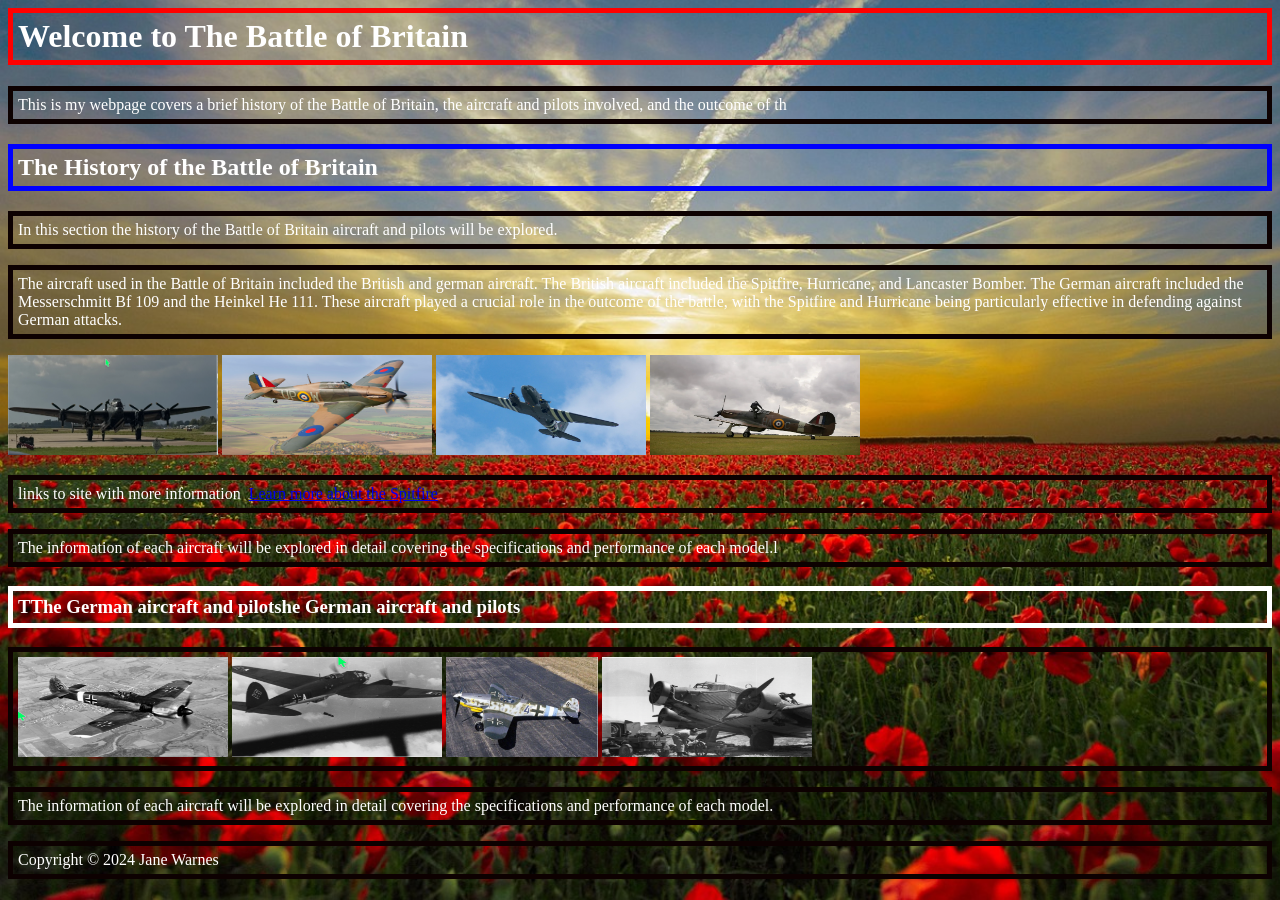
==== index.html @ 2b49a089 "Add files via upload" ====
<html>

<head>
  <link rel="stylesheet" href="style.css">
  <title>Welcome to the Battle of Britain webpage</title>

<body>
  <h1 style="border: 5px solid red;"><strong>Welcome to The Battle of Britain</strong></h1>
  <p> This is my webpage covers a brief history of the Battle of Britain, the aircraft and pilots involved, and the
    outcome of th
  <h2 style="border: 5px solid blue;"><strong>The History of the Battle of Britain</strong> </h2>
  <p>In this section the history of the Battle of Britain aircraft and pilots will be explored.</p>
  <p>The aircraft used in the Battle of Britain included the British and german aircraft. The British aircraft included
    the Spitfire, Hurricane, and Lancaster Bomber. The German aircraft included the Messerschmitt Bf 109 and the Heinkel
    He 111. These aircraft played a crucial role in the outcome of the battle, with the Spitfire and Hurricane being
    particularly effective in defending against German attacks.
  </p>
  <img src="Lancaster Bomber.png" alt="Lancaster Bomber" width="210" height="100">
  <img src="Hawker Hurricane.png" alt="Hawker Hurricane" width="210" height="100">
  <img src="Dakota.jpg" alt="Spitfire" width="210" height="100">
  <img src="Spitfire.png" alt="Spitfire" width="210" height="100">

  <p> links to site with more information
    <img> <a href="https://www.iwm.org.uk/history/second-world-war/battle-of-britain/iconic-aircraft">Learn more about
      the Spitfire</a>
  <p> The information of each aircraft will be explored in detail covering the specifications and performance of each
    model.l</p>
  <h3 style="border: 5px solid white;">T<strong>The German aircraft and pilots</strong>he German aircraft and pilots
  </h3>
  <p>
    <!--https://www.historyhit.com/key-german-aircraft-of-world-war-two/-->
    <img src="Focke-Wulf FW 190.png" alt="Focke-Wulf FW 190" width="210" height="100">
    <img src="Heinkel He 11.png" alt="Heinkel He 11
    " width="210" height="100">
    <img src="Messerschmitt BF109.png" alt="Messerschmitt Bf 109" §width="210" height="100">
    <img src="Junkers Ju 52.png" alt="Junkers Ju 52" width="210" height="100">
  <p> The information of each aircraft will be explored in detail covering the specifications and performance of each
    model.</p>
</body>
</body>

</html>
<footer>
  <p>Copyright &copy; 2024 Jane Warnes</p>
</footer>
---- style.css ----
h1{
    border: 5px solid rgb(13, 1, 1);
    padding: 5px;
}
h2{
    border: 5px solid rgb(13, 1, 1);
    padding: 5px;
}
h3{
    border: 5px solid rgb(13, 1, 1);
    padding: 5px;
}
body {
      background-image:
        url('Poppy field.jpg');
      background-repeat:
        no-repeat;
      background-size:
        cover;
      background-attachment:
        fixed;

      h1 {
        color: white;
        border: 5px solid rgb(13, 1, 1);
        padding: 5px;
      }

      h2 {
        color: white;
        border: 5px solid rgb(13, 1, 1);
        padding: 5px;
      }

      h3 {
        color: white;
        border: 5px solid rgb(13, 1, 1);
        padding: 5px;
      }

      p {
        color: white;
        border: 5px solid rgb(13, 1, 1);
        padding: 5px;
      }

    }
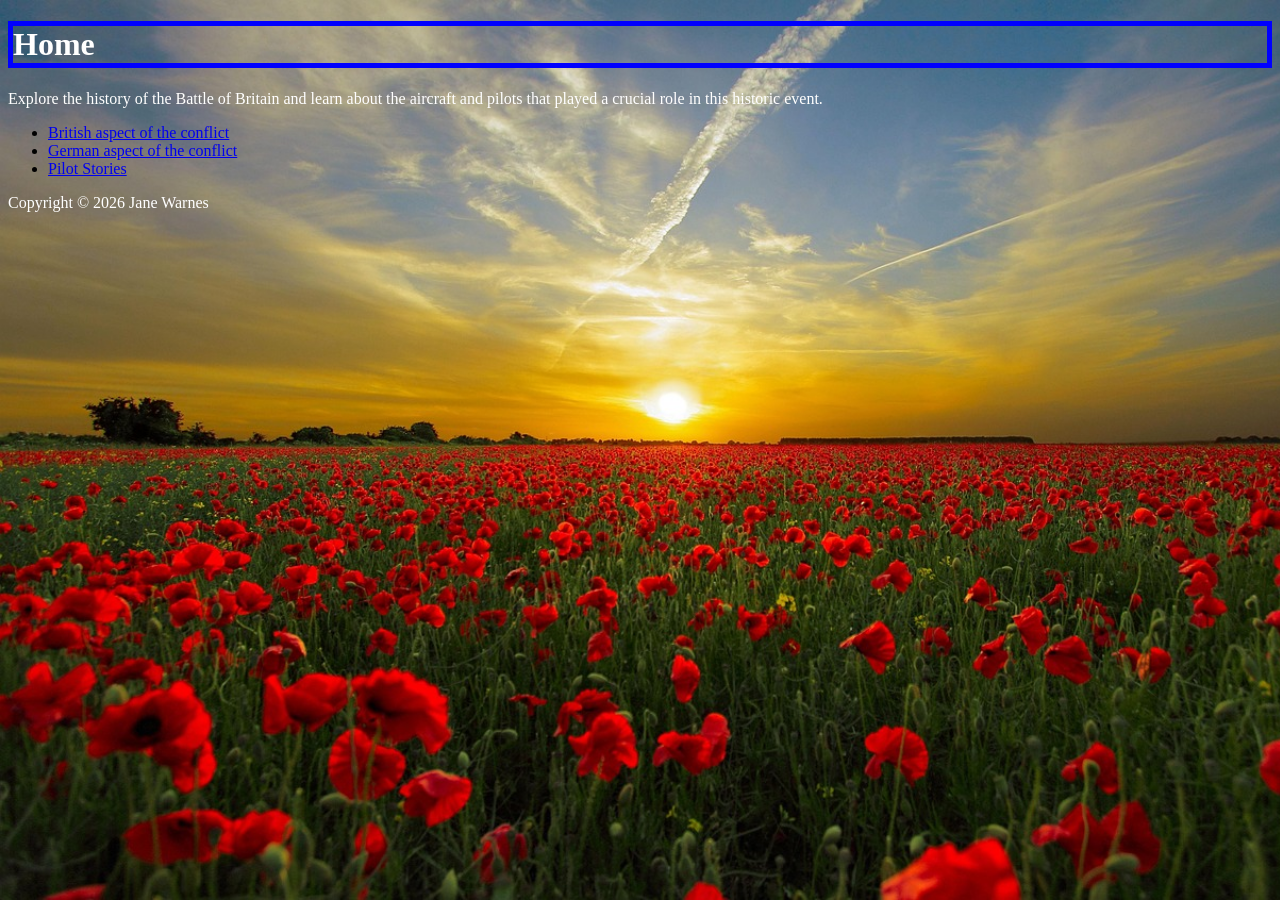
==== commit 89ac720b: "Add files via upload" ====
--- a/index.html
+++ b/index.html
@@ -1,45 +1,54 @@
-<html>
+<!DOCTYPE html>
+<html lang="en">
 
 <head>
-  <link rel="stylesheet" href="style.css">
-  <title>Welcome to the Battle of Britain webpage</title>
+  <style>
+    body {
+      background-image:
+        url('Poppy field.jpg');
+      background-repeat:
+        no-repeat;
+      background-size:
+        cover;
+      background-attachment:
+        fixed;
+    }
+
+    h1 {
+      color: white;
+    }
+
+    h2 {
+      color: white;
+    }
+
+    h3 {
+      color: white;
+    }
+
+    p {
+      color: white;
+    }
+  </style>
+</head>
 
 <body>
-  <h1 style="border: 5px solid red;"><strong>Welcome to The Battle of Britain</strong></h1>
-  <p> This is my webpage covers a brief history of the Battle of Britain, the aircraft and pilots involved, and the
-    outcome of th
-  <h2 style="border: 5px solid blue;"><strong>The History of the Battle of Britain</strong> </h2>
-  <p>In this section the history of the Battle of Britain aircraft and pilots will be explored.</p>
-  <p>The aircraft used in the Battle of Britain included the British and german aircraft. The British aircraft included
-    the Spitfire, Hurricane, and Lancaster Bomber. The German aircraft included the Messerschmitt Bf 109 and the Heinkel
-    He 111. These aircraft played a crucial role in the outcome of the battle, with the Spitfire and Hurricane being
-    particularly effective in defending against German attacks.
-  </p>
-  <img src="Lancaster Bomber.png" alt="Lancaster Bomber" width="210" height="100">
-  <img src="Hawker Hurricane.png" alt="Hawker Hurricane" width="210" height="100">
-  <img src="Dakota.jpg" alt="Spitfire" width="210" height="100">
-  <img src="Spitfire.png" alt="Spitfire" width="210" height="100">
+  <div class="banner">
+    <h1 style="border: 5px solid blue;"><strong>Home</strong> </h1>
+    <p>Explore the history of the Battle of Britain and learn about the aircraft and pilots that played a crucial role
+      in this historic event.</p>
+  </div>
+  <ul>
+    <li><a href="BritishAircraft.html">British aspect of the conflict</a></li>
+    <li><a href="GermanAircraft.html">German aspect of the conflict</a></li>
+    <li><a href="pilotStories.html">Pilot Stories</a></li>
+  </ul>
 
-  <p> links to site with more information
-    <img> <a href="https://www.iwm.org.uk/history/second-world-war/battle-of-britain/iconic-aircraft">Learn more about
-      the Spitfire</a>
-  <p> The information of each aircraft will be explored in detail covering the specifications and performance of each
-    model.l</p>
-  <h3 style="border: 5px solid white;">T<strong>The German aircraft and pilots</strong>he German aircraft and pilots
-  </h3>
-  <p>
-    <!--https://www.historyhit.com/key-german-aircraft-of-world-war-two/-->
-    <img src="Focke-Wulf FW 190.png" alt="Focke-Wulf FW 190" width="210" height="100">
-    <img src="Heinkel He 11.png" alt="Heinkel He 11
-    " width="210" height="100">
-    <img src="Messerschmitt BF109.png" alt="Messerschmitt Bf 109" §width="210" height="100">
-    <img src="Junkers Ju 52.png" alt="Junkers Ju 52" width="210" height="100">
-  <p> The information of each aircraft will be explored in detail covering the specifications and performance of each
-    model.</p>
 </body>
 </body>
 
+
 </html>
 <footer>
-  <p>Copyright &copy; 2024 Jane Warnes</p>
+  <p>Copyright &copy; 2026 Jane Warnes</p>
 </footer>
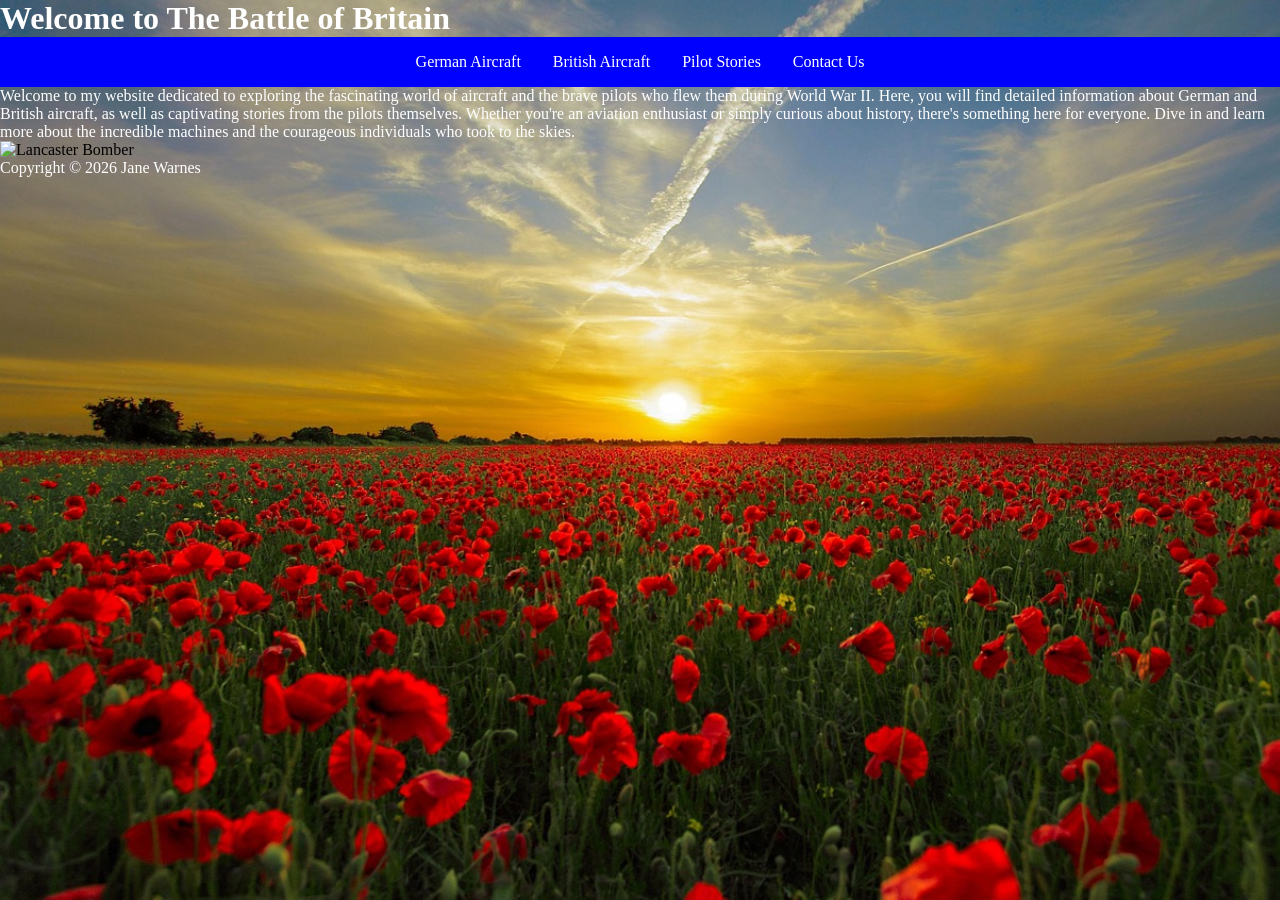
==== commit 46a361ba: "Add files via upload" ====
--- a/index.html
+++ b/index.html
@@ -1,5 +1,8 @@
 <!DOCTYPE html>
 <html lang="en">
+<meta charset="UTF-8">
+<meta name="viewport" content="width=device-width, initial-scale=1.0">
+<title>Home</title>
 
 <head>
   <style>
@@ -14,14 +17,8 @@
         fixed;
     }
 
-    h1 {
-      color: white;
-    }
-
-    h2 {
-      color: white;
-    }
-
+    h1,
+    h2,
     h3 {
       color: white;
     }
@@ -29,26 +26,64 @@
     p {
       color: white;
     }
+
+    * {
+      margin: 0;
+      padding: 0;
+    }
+
+    ul {
+      list-style-type: none;
+      margin: 0;
+      padding: 0;
+
+      background-color: blue;
+      display: flex;
+      justify-content: center;
+      align-items: center;
+      height: 50px;
+    }
+
+    ul li {
+      float: left;
+    }
+
+    ul li a {
+      display: block;
+      color: white;
+      text-align: center;
+      padding: 14px 16px;
+      text-decoration: none;
+    }
+
+    ul li a:hover {
+      background-color: black;
+    }
   </style>
 </head>
 
 <body>
-  <div class="banner">
-    <h1 style="border: 5px solid blue;"><strong>Home</strong> </h1>
-    <p>Explore the history of the Battle of Britain and learn about the aircraft and pilots that played a crucial role
-      in this historic event.</p>
-  </div>
-  <ul>
-    <li><a href="BritishAircraft.html">British aspect of the conflict</a></li>
-    <li><a href="GermanAircraft.html">German aspect of the conflict</a></li>
-    <li><a href="pilotStories.html">Pilot Stories</a></li>
-  </ul>
 
-</body>
-</body>
+  <h1 style="border: 10px;">Welcome to The Battle of Britain</h1>
+  <nav>
+    <ul>
+      <li><a href="GermanAircraft.html">German Aircraft</a></li>
+      <li><a href="BritishAircraft.html">British Aircraft</a></li>
+      <li><a href="pilotStories.html">Pilot Stories</a></li>
+      <li><a href="contact us.html">Contact Us</a></li>
+    </ul>
+  </nav>
+  <p>Welcome to my website dedicated to exploring the fascinating world of aircraft and the brave pilots who flew them
+    during World War II. Here, you will find detailed information about German and British aircraft, as well as
+    captivating stories from the pilots themselves. Whether you're an aviation enthusiast or simply curious about
+    history, there's something here for everyone. Dive in and learn more about the incredible machines and the
+    courageous individuals who took to the skies.</p>
+  <img src="Eastbourne.png" alt="Lancaster Bomber" width="700" height="300">
+
+  <!--dropdown access for the content on the website-->
 
 
-</html>
-<footer>
-  <p>Copyright &copy; 2026 Jane Warnes</p>
-</footer>+
+  <footer>
+    <p>Copyright &copy; 2026 Jane Warnes</p>
+  </footer>
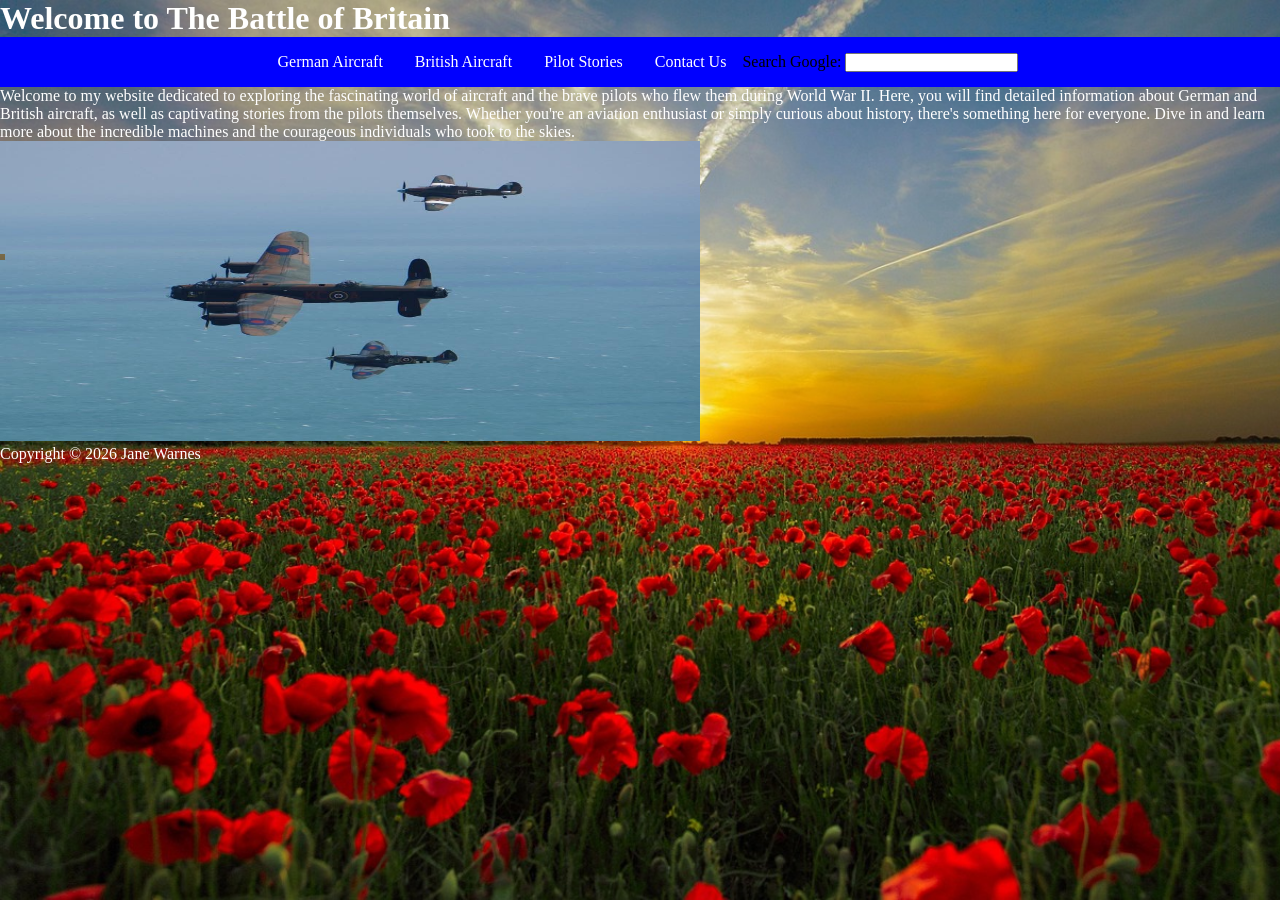
==== commit 5a6fb280: "Add files via upload" ====
--- a/index.html
+++ b/index.html
@@ -71,6 +71,10 @@
       <li><a href="BritishAircraft.html">British Aircraft</a></li>
       <li><a href="pilotStories.html">Pilot Stories</a></li>
       <li><a href="contact us.html">Contact Us</a></li>
+      <form>
+        <label for="gsearch">Search Google:</label>
+        <input type="search" id="gsearch" name="gsearch">
+      </form>
     </ul>
   </nav>
   <p>Welcome to my website dedicated to exploring the fascinating world of aircraft and the brave pilots who flew them
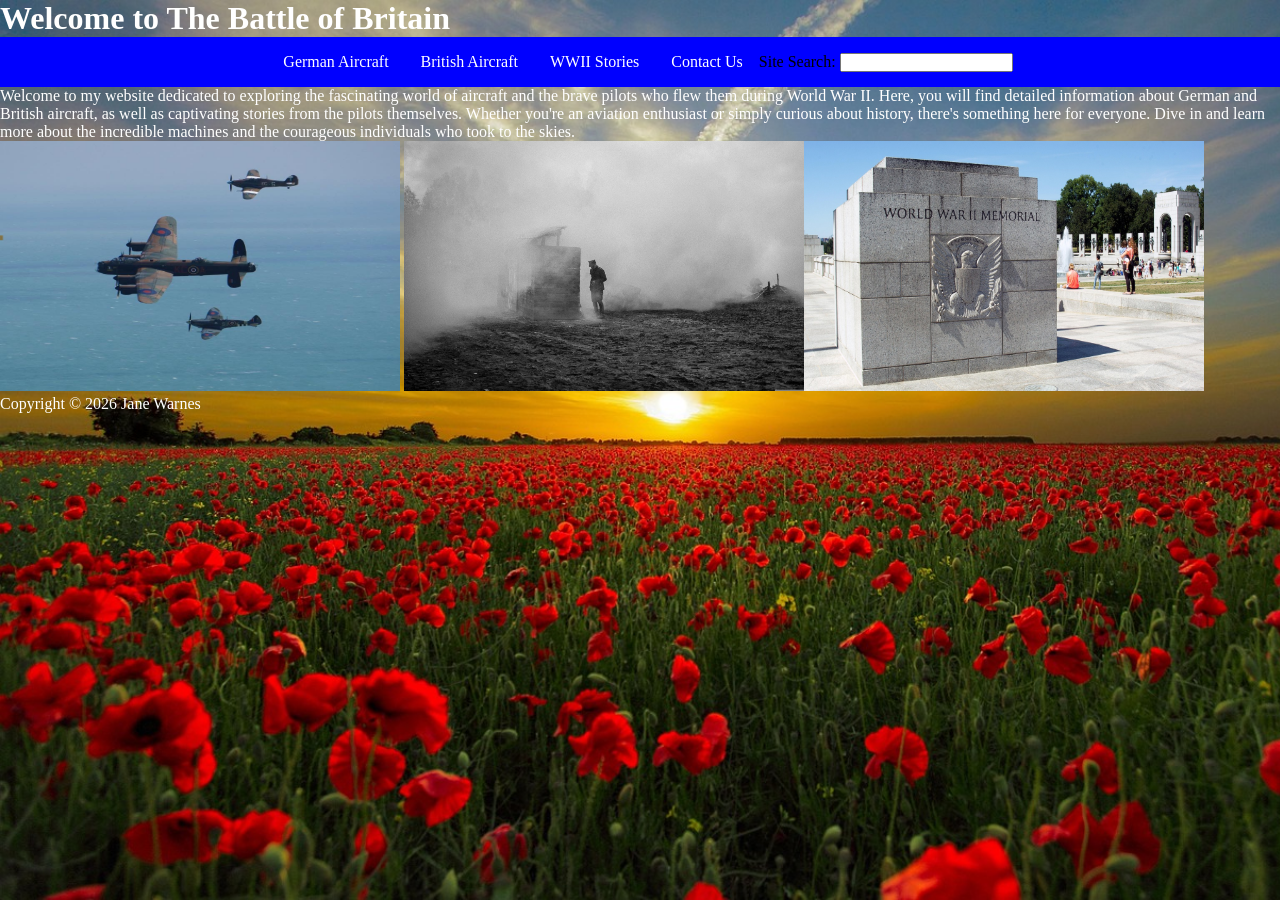
==== commit 61da28db: "Add files via upload" ====
--- a/index.html
+++ b/index.html
@@ -69,11 +69,11 @@
     <ul>
       <li><a href="GermanAircraft.html">German Aircraft</a></li>
       <li><a href="BritishAircraft.html">British Aircraft</a></li>
-      <li><a href="pilotStories.html">Pilot Stories</a></li>
+      <li><a href="WWIIstories.html">WWII Stories</a></li>
       <li><a href="contact us.html">Contact Us</a></li>
       <form>
-        <label for="gsearch">Search Google:</label>
-        <input type="search" id="gsearch" name="gsearch">
+        <label for="Site Search">Site Search:</label>
+        <input type="search" id="site search" name="site search">
       </form>
     </ul>
   </nav>
@@ -82,12 +82,16 @@
     captivating stories from the pilots themselves. Whether you're an aviation enthusiast or simply curious about
     history, there's something here for everyone. Dive in and learn more about the incredible machines and the
     courageous individuals who took to the skies.</p>
-  <img src="Eastbourne.png" alt="Lancaster Bomber" width="700" height="300">
+  <img src="Eastbourne.png"
+    alt="Lancaster bomber flying above the Eastbourne coastline, with the sea and shore visible below; the historic scene has a solemn wartime atmosphere."
+    width="400" height="250">
+  <img src="battlefield.jpg"
+    alt="Soldier standing on a battlefield surrounded by smoke and damaged ground; the tense scene has a somber wartime atmosphere."
+    width="400" height="250"><img src="WWII memorail.jpg" alt="Second world waer momument in Washington DC." width="400"
+    height="250"></< /p>
+</body>
 
-  <!--dropdown access for the content on the website-->
-
-
-
-  <footer>
-    <p>Copyright &copy; 2026 Jane Warnes</p>
-  </footer>+</html>
+<footer>
+  <p>Copyright &copy; 2026 Jane Warnes</p>
+</footer>
